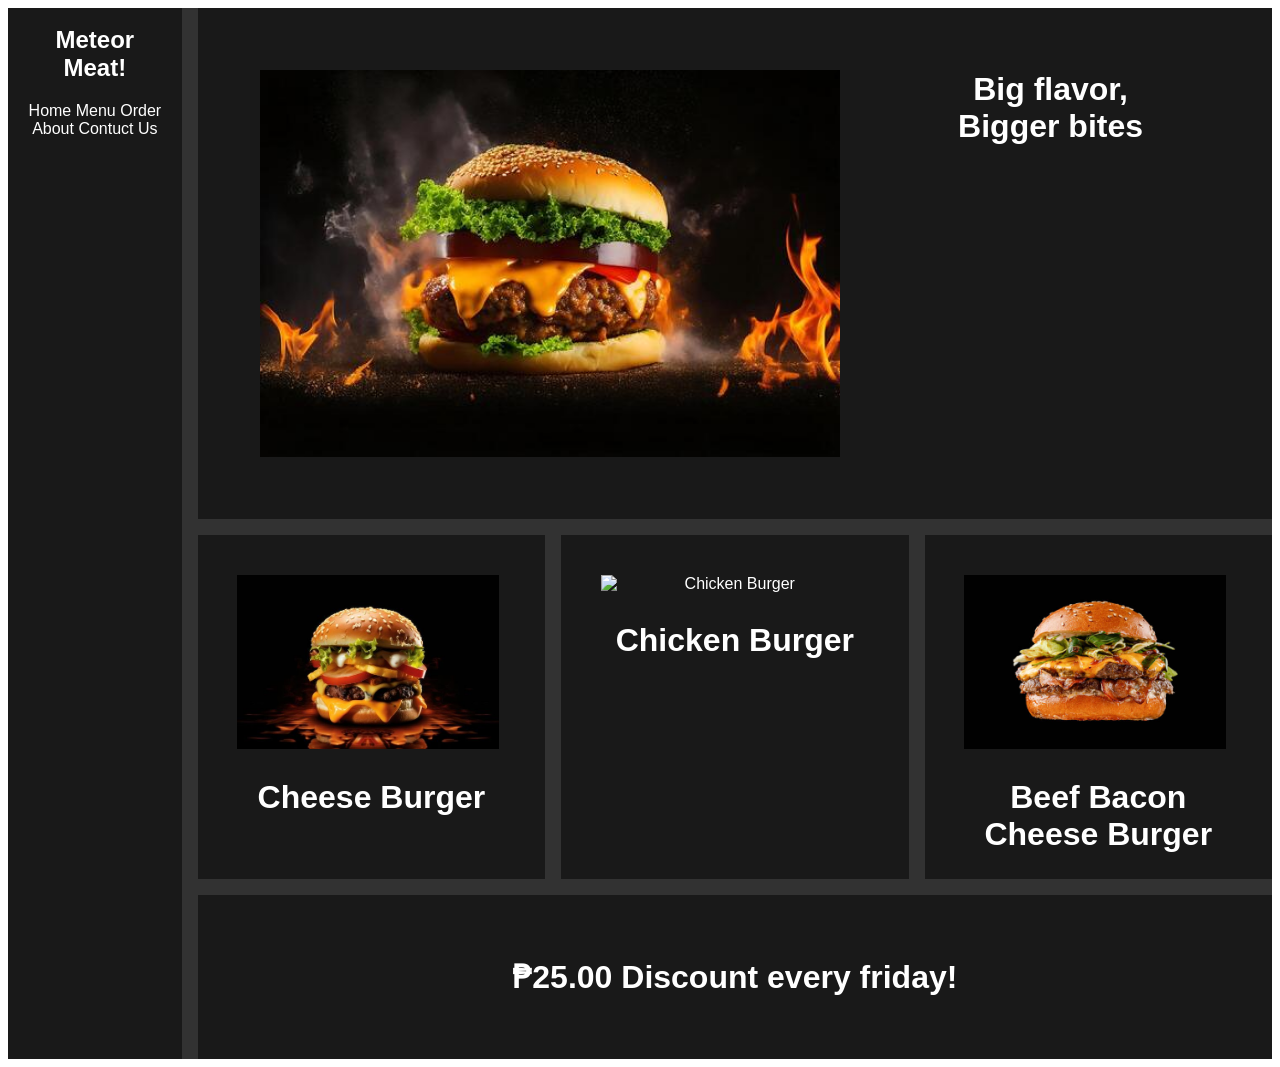
==== index.html @ 3f1e2b98 "Update index.html" ====
<!DOCTYPE html>
<html lang="en">
<head>
    <meta charset="UTF-8">
    <meta name="viewport" content="width=device-width, initial-scale=1.0">
    <link rel="stylesheet" href="style.css">
    <title>Home</title>
</head>
<body>
    <div id="Home">
        <div class="grid-container">
            <div class="card nav" style="grid-area: card-1;">
                <nav>
                    <h1 class="content">Meteor Meat!</h1>
                    <ul>
                        <a href="index.html" target="_self">Home</a>
                        <a href="menu.html" target="_self">Menu</a>
                        <a href="order.html" target="_self">Order</a>
                        <a href="about.html" target="_self">About</a>
                        <a href="contact.html" target="_self">Contuct Us</a>
                    </ul>
                </nav> 
            </div>
            <div class="card hero" style="grid-area: card-2;">
                <img src="output-pics/burgerlogo.jpg" alt="Burger Image">
                <h1 class="content">Big flavor,<br> Bigger bites</h1>
                
            </div>
            <div class="card featured" style="grid-area: card-3;">
                <img src="output-pics/chesse-burger.jpg" alt="Chesse Burger">
                <h1 class="content">Cheese Burger</h1>
            </div>
            <div class="card featured" style="grid-area: card-4;">
                <img src="output-pics/chicken_burger.webp" alt="Chicken Burger">
                <h1 class="content">Chicken Burger</h1>
            </div>
            <div class="card featured" style="grid-area: card-5;">
                <img src="output-pics/beef_bacon_burger.jpg" alt="">
                <h1 class="content">Beef Bacon Cheese Burger</h1>
            </div>
            <div class="card Promo" style="grid-area: card-6;"><h1 class="content">₱25.00 Discount every friday!</h1></div>
        </div>
    </div>
</body>
</html>
---- style.css ----
body {  font-family: Arial, Helvetica, sans-serif;
    font-size: 16px;

}

/* Home css */
#Home .grid-container {
    justify-content: center;
    margin: 0%;
    font-family: Arial, Helvetica, sans-serif;
    background-color: #323232;
    display: grid;
    grid-template-columns: 0.5fr 1fr 1fr 1fr;
    grid-template-rows: auto;
    justify-content: center;
    gap: 1em;
    grid-template-areas:
    "card-1 card-2 card-2 card-2"
    "card-1 card-3 card-4 card-5"
    "card-1 card-6 card-6 card-6";

}
.card {
    background-color: #191919;
    color: white;
    object-fit: contain;
    padding: 10px;
    justify-content: center;
    text-align: center;
}

.hero img {
    padding: 10px;
    margin: 4%;
    display: block;
    width: 55%;
    height: auto;
    float: left;
}
.hero .content {
    margin: 5%;
    align-content: center;
    align-items: center;
}

.hero .content h1{
    font-size: 20px;
    font-weight: bold;
}

.content {
    margin: 5%;
    justify-content: center;
    text-align: center;
}

.featured img{
    width: 80%;
    padding: 10px;
    place-items: center;
    display: flex;
    margin: 6%;
    text-align: center;
}

.promo {
    margin: 10%;
    text-align: justify;
}

.nav ul{
    list-style: none;
    padding: 3%;
}
.nav ul li {
    margin-left: 4%;
    margin-bottom: 20px;
}

.nav {

    display: grid;
    grid-template-rows: 30px 30px 30px 30px 30px;
}

.nav ul li a {
    color: white;
    text-decoration: none;
}


#Menu .grid-container {
    justify-content: center;
    margin: 0%;
    font-family: Arial, Helvetica, sans-serif;
    background-color: #323232;
    display: grid;
    grid-template-columns: 1fr 1fr 1fr;
    grid-template-rows: 0.5fr .5fr 1fr .5fr 1fr .5fr 1fr;
    justify-content: center;
    gap: 1em;
    grid-template-areas:
    "card-1 card-1 card-1"
    "card-2 card-2 card-2"
    "card-3 card-4 card-5"
    "card-6 card-6 card-6"
    "card-7 card-8 card-9"
    "card-10 card-10 card-10"
    "card-11 card-12 card-13";
}
/* Menu css */
#Menu .nav {
    justify-content: space-between;
    display: flex;
    align-items: center;
    padding: 10px 20px;

}

a {
    color: white;
    text-decoration: none;
}

.product img {
    height: 36%;
    width: auto;
    padding: 10px;
    place-items: center;
    display: flex;
    margin: 6%;
    text-align: center;
    margin-left: auto;
    margin-right: auto;
}

.price p,span {
    margin: 5%;
    justify-content: center;
    text-align: center;
    font: 30px;
}
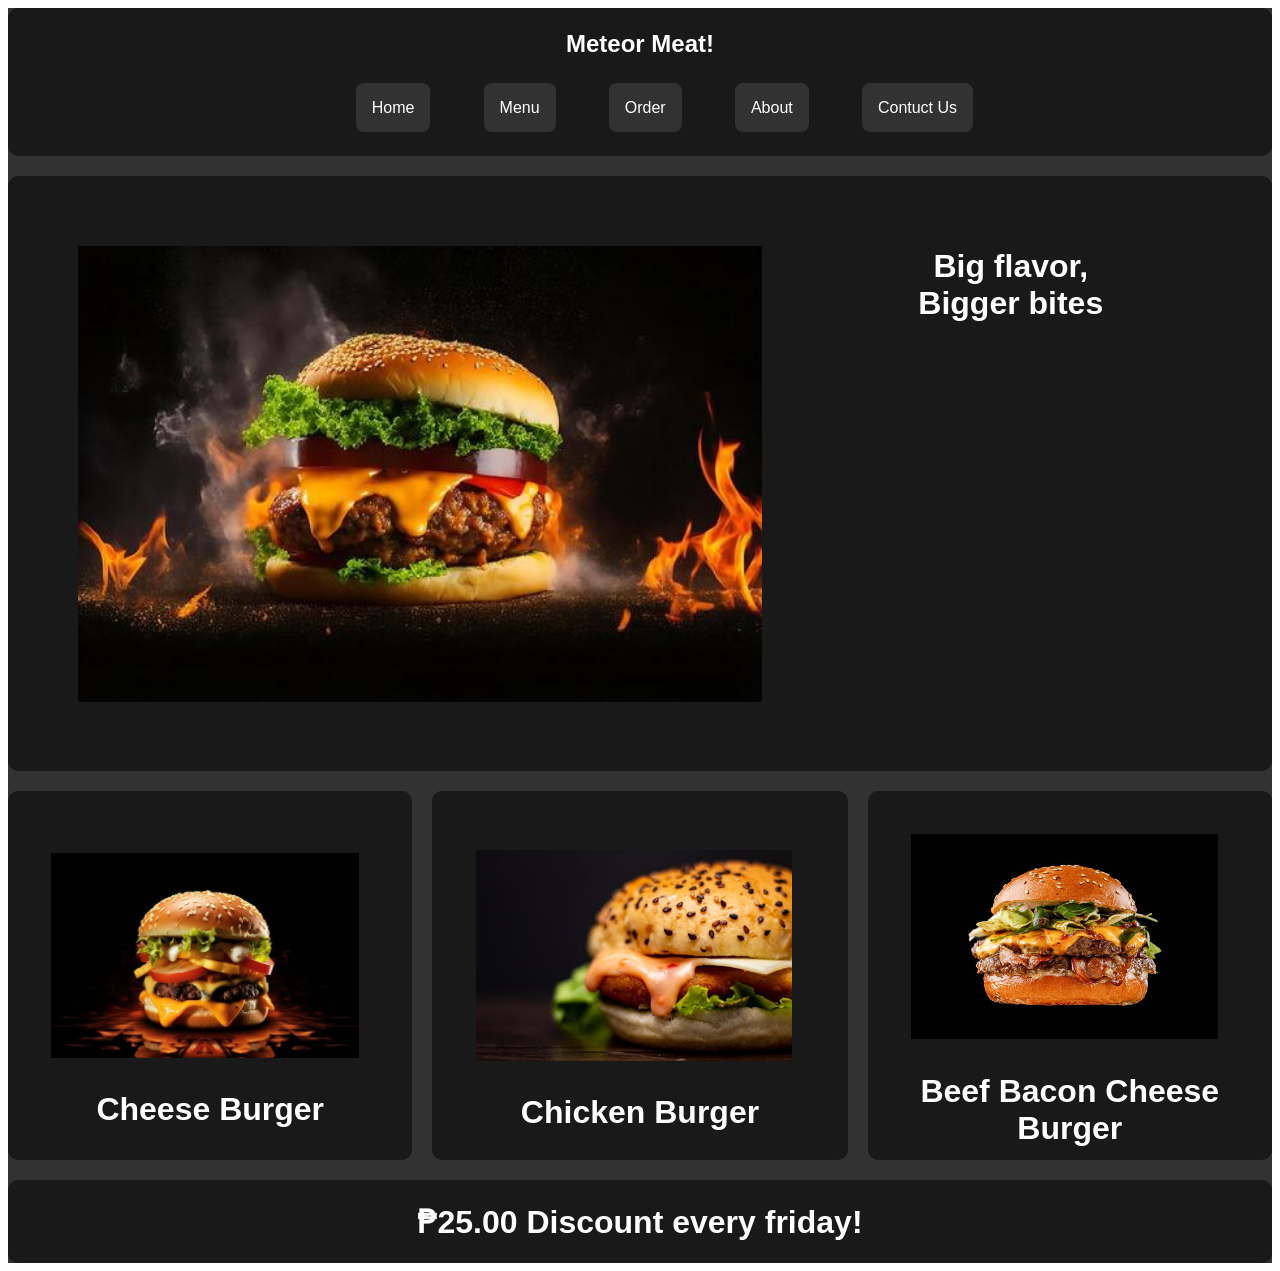
==== commit 49ecc9c2: "Update index.html" ====
--- a/index.html
+++ b/index.html
@@ -31,7 +31,7 @@
                 <h1 class="content">Cheese Burger</h1>
             </div>
             <div class="card featured" style="grid-area: card-4;">
-                <img src="output-pics/chicken_burger.webp" alt="Chicken Burger">
+                <img src="output-pics/chicken-burger.jpeg" alt="Chicken Burger">
                 <h1 class="content">Chicken Burger</h1>
             </div>
             <div class="card featured" style="grid-area: card-5;">
--- a/style.css
+++ b/style.css
@@ -1,26 +1,37 @@
 body {  font-family: Arial, Helvetica, sans-serif;
     font-size: 16px;
+    min-height: 100vh;
+    min-width: auto;
+}
+.grid-container {
+    font-family: Arial, Helvetica, sans-serif;
+    background-color: #323232;
+    margin: 0%;
+    min-height: 100vh;
+}
+
+#Home .grid-container {
+    justify-content: center;
+    margin: 0%;
+    display: grid;
+    grid-template-columns: auto;
+    grid-template-rows: auto;
+    justify-content: center;
+    gap: 20px;
+    grid-template-areas:
+    "card-1 card-1 card-1"
+    "card-2 card-2 card-2"
+    "card-3 card-4 card-5"
+    "card-6 card-6 card-6";
 
 }
 
-/* Home css */
-#Home .grid-container {
-    justify-content: center;
-    margin: 0%;
-    font-family: Arial, Helvetica, sans-serif;
-    background-color: #323232;
-    display: grid;
-    grid-template-columns: 0.5fr 1fr 1fr 1fr;
-    grid-template-rows: auto;
-    justify-content: center;
-    gap: 1em;
-    grid-template-areas:
-    "card-1 card-2 card-2 card-2"
-    "card-1 card-3 card-4 card-5"
-    "card-1 card-6 card-6 card-6";
-
-}
 .card {
+    align-content: center;
+    width: auto;
+    height: auto;
+    pad: 1em;
+    border-radius: 10px;
     background-color: #191919;
     color: white;
     object-fit: contain;
@@ -49,7 +60,7 @@
 }
 
 .content {
-    margin: 5%;
+    margin: 1%;
     justify-content: center;
     text-align: center;
 }
@@ -68,39 +79,35 @@
     text-align: justify;
 }
 
-.nav ul{
+nav ul{
     list-style: none;
-    padding: 3%;
+    padding: 1%;
 }
-.nav ul li {
+nav ul a {
+    border-radius: 8px;
+    padding: 1em;
+    background-color: #323232;
     margin-left: 4%;
     margin-bottom: 20px;
-}
-
-.nav {
-
-    display: grid;
-    grid-template-rows: 30px 30px 30px 30px 30px;
-}
-
-.nav ul li a {
     color: white;
     text-decoration: none;
 }
 
+nav{
+    display: grid;
+    grid-template-rows: repeat(5, auto);
+}
 
 #Menu .grid-container {
     justify-content: center;
     margin: 0%;
-    font-family: Arial, Helvetica, sans-serif;
-    background-color: #323232;
     display: grid;
-    grid-template-columns: 1fr 1fr 1fr;
-    grid-template-rows: 0.5fr .5fr 1fr .5fr 1fr .5fr 1fr;
+    grid-template-columns: auto;
+    grid-template-rows: auto;
     justify-content: center;
-    gap: 1em;
+    gap: 10px;
     grid-template-areas:
-    "card-1 card-1 card-1"
+    "card-1 card-1 card-1 "
     "card-2 card-2 card-2"
     "card-3 card-4 card-5"
     "card-6 card-6 card-6"
@@ -108,30 +115,18 @@
     "card-10 card-10 card-10"
     "card-11 card-12 card-13";
 }
-/* Menu css */
-#Menu .nav {
-    justify-content: space-between;
-    display: flex;
-    align-items: center;
-    padding: 10px 20px;
-
-}
-
 a {
     color: white;
     text-decoration: none;
 }
 
 .product img {
-    height: 36%;
-    width: auto;
+    width: 80%;
     padding: 10px;
     place-items: center;
     display: flex;
     margin: 6%;
     text-align: center;
-    margin-left: auto;
-    margin-right: auto;
 }
 
 .price p,span {
@@ -140,3 +135,33 @@
     text-align: center;
     font: 30px;
 }
+
+#order .grid-container{
+    display: grid;
+    margin: 0%;
+    gap: 10px;
+    justify-content: center;
+    grid-template-columns: repeat(2,1fr);
+    grid-template-rows: repeat(7,1fr);
+    grid-template-areas: 
+    "card-1 card-1"
+    "card-2 card-2"
+    "card-3 card-4"
+    "card-5 card-6"
+    "card-7 card-8"
+    "card-9 card-9"
+    "card-10 card-10";
+}
+
+#about .grid-container {
+    display: grid;
+    margin: 0%;
+    gap: 10px;
+    justify-content: center;
+    grid-template-columns: repeat(2,1fr);
+    grid-template-rows: repeat(3,1fr);
+    grid-template-areas: 
+    "card-1 card-1"
+    "card-2 card-3"
+    "card-4 card-5"
+}
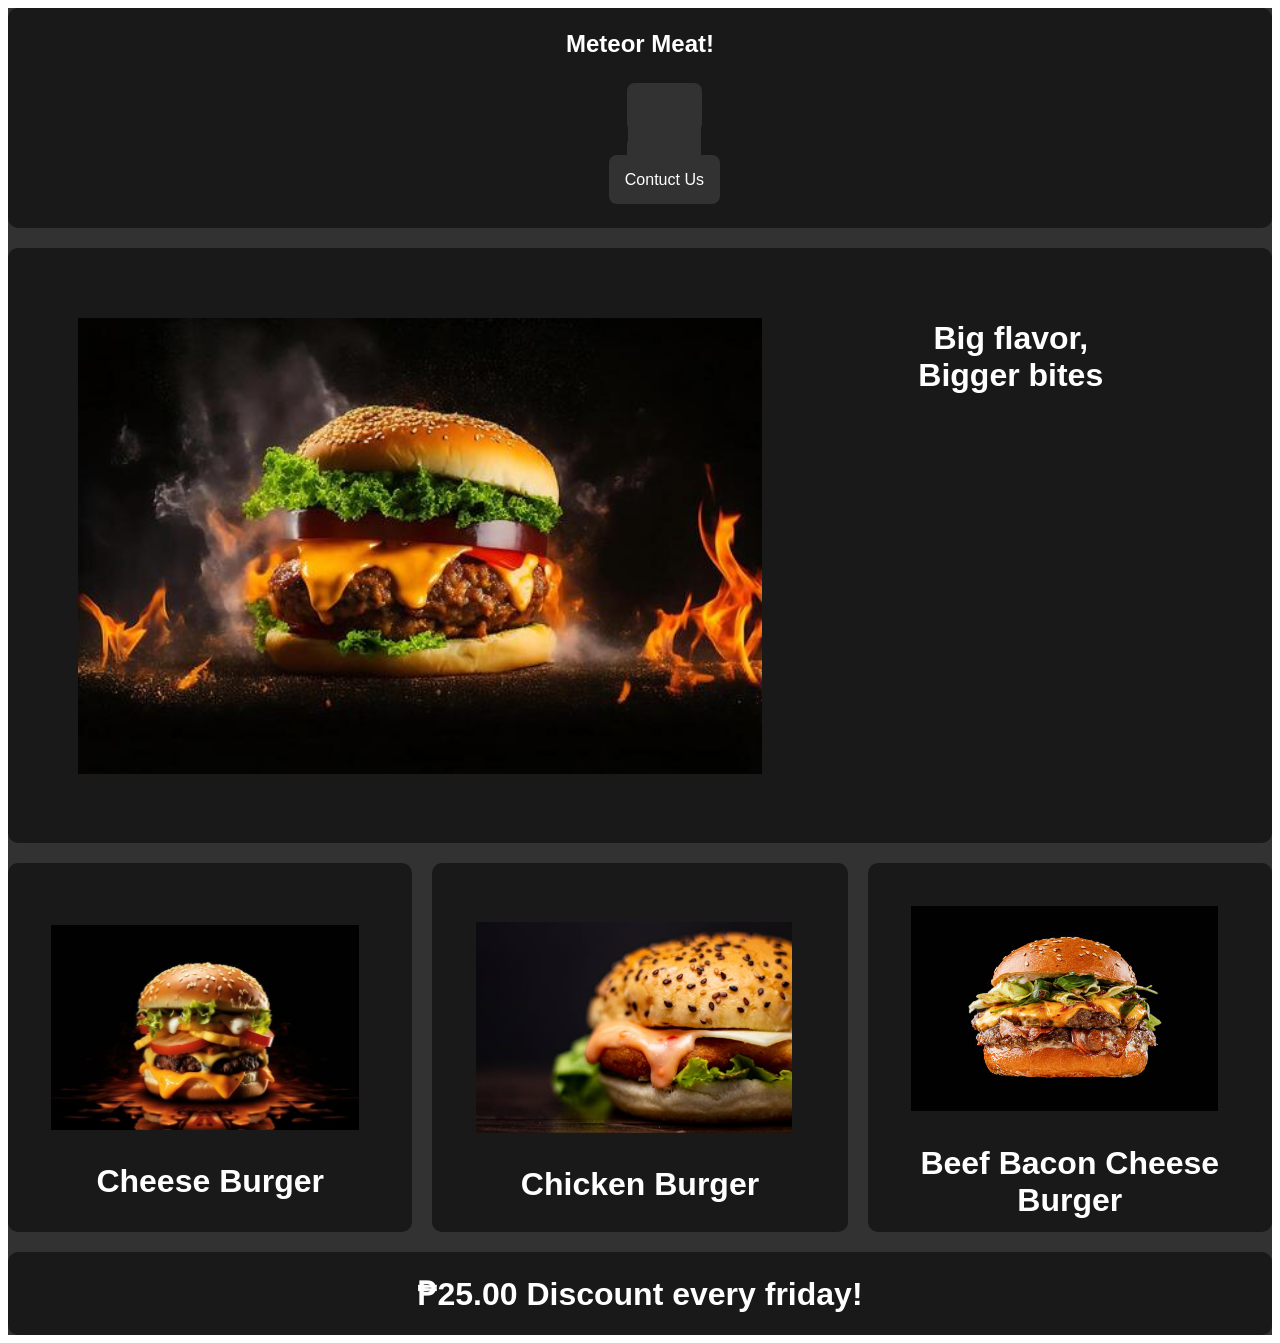
==== commit 85d4b405: "Update index.html" ====
--- a/index.html
+++ b/index.html
@@ -1,6 +1,6 @@
 <!DOCTYPE html>
 <html lang="en">
-<head>
+<head> 
     <meta charset="UTF-8">
     <meta name="viewport" content="width=device-width, initial-scale=1.0">
     <link rel="stylesheet" href="style.css">
@@ -13,11 +13,11 @@
                 <nav>
                     <h1 class="content">Meteor Meat!</h1>
                     <ul>
-                        <a href="index.html" target="_self">Home</a>
-                        <a href="menu.html" target="_self">Menu</a>
-                        <a href="order.html" target="_self">Order</a>
-                        <a href="about.html" target="_self">About</a>
-                        <a href="contact.html" target="_self">Contuct Us</a>
+                        <li><a href="index.html" target="_self">Home</a></li>
+                        <li><a href="menu.html" target="_self">Menu</a></li>
+                        <li><a href="order.html" target="_self">Order</a></li>
+                        <li><a href="about.html" target="_self">About</a></li>
+                        <li><a href="contact.html" target="_self">Contuct Us</a></li>
                     </ul>
                 </nav> 
             </div>
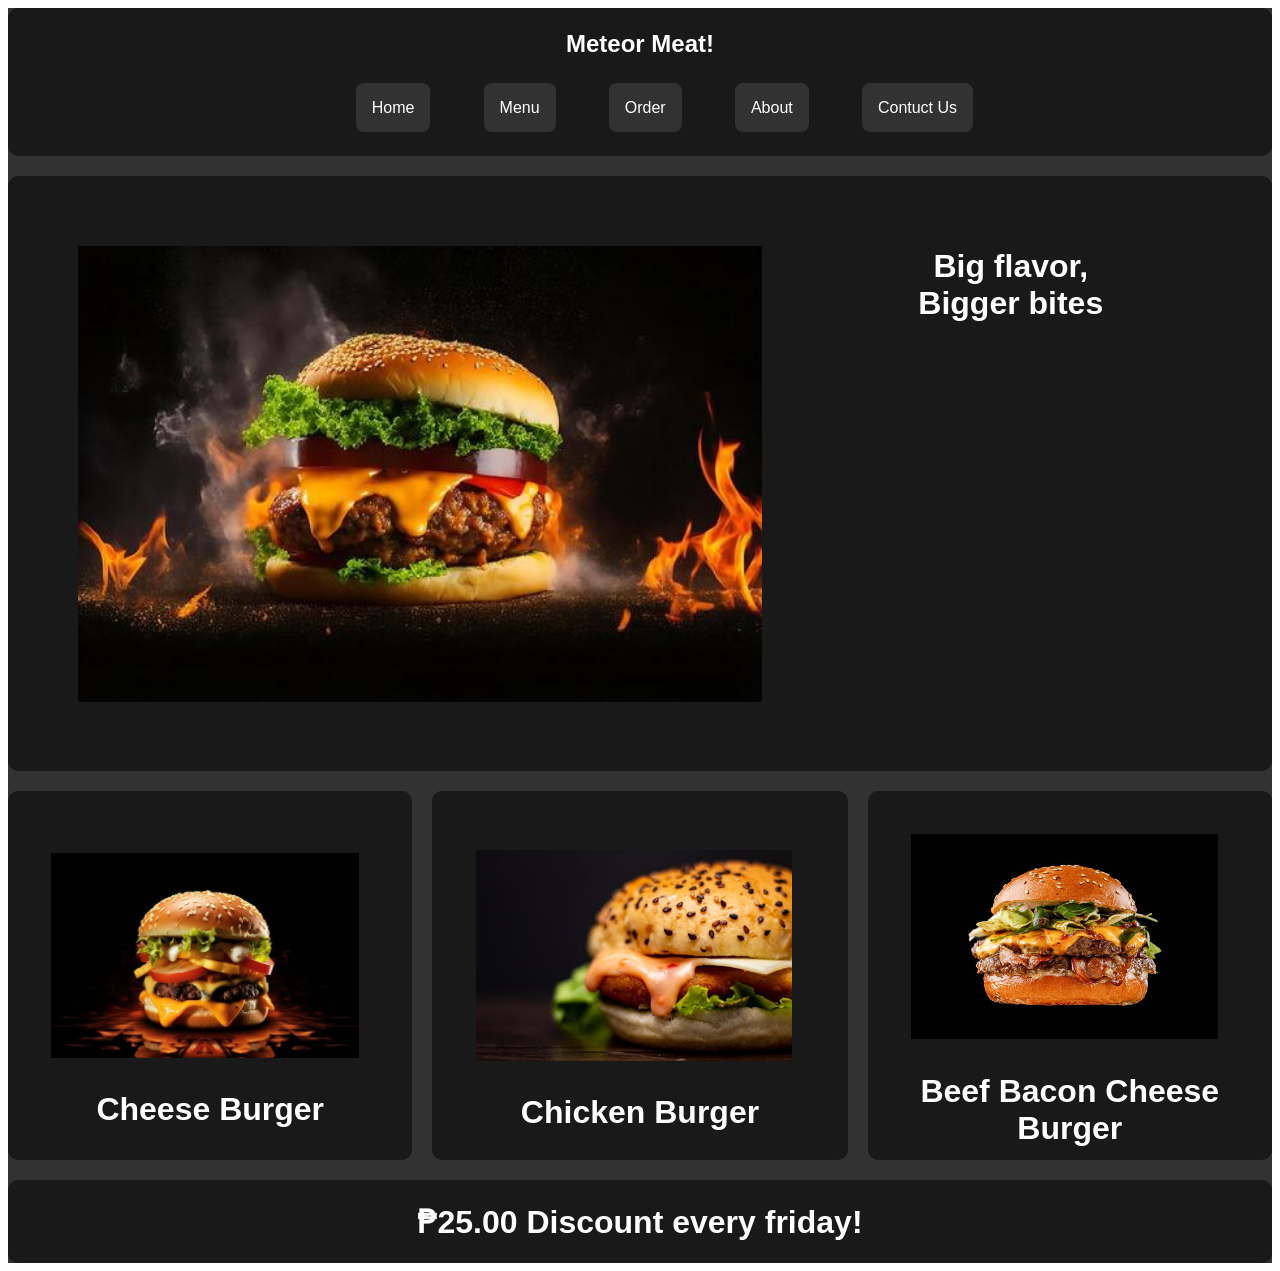
==== commit 7f5ae9d3: "Update index.html" ====
--- a/index.html
+++ b/index.html
@@ -1,4 +1,4 @@
-<!DOCTYPE html>
+<!DOCTYPE html> 
 <html lang="en">
 <head> 
     <meta charset="UTF-8">
@@ -13,11 +13,13 @@
                 <nav>
                     <h1 class="content">Meteor Meat!</h1>
                     <ul>
-                        <li><a href="index.html" target="_self">Home</a></li>
-                        <li><a href="menu.html" target="_self">Menu</a></li>
-                        <li><a href="order.html" target="_self">Order</a></li>
-                        <li><a href="about.html" target="_self">About</a></li>
-                        <li><a href="contact.html" target="_self">Contuct Us</a></li>
+                       <li>
+                           <a href="index.html" target="_self">Home</a>
+                           <a href="menu.html" target="_self">Menu</a>
+                           <a href="order.html" target="_self">Order</a>
+                           <a href="about.html" target="_self">About</a>
+                           <a href="contact.html" target="_self">Contuct Us</a>
+                       </li>
                     </ul>
                 </nav> 
             </div>
--- a/style.css
+++ b/style.css
@@ -165,3 +165,15 @@
     "card-2 card-3"
     "card-4 card-5"
 }
+
+#contact .grid-container {
+    display: grid;
+    margin: 0%;
+    gap: 10px;
+    justify-content: center;
+    grid-template-columns: 1fr;
+    grid-template-rows: 1fr, 1fr;
+    grid-template-areas: 
+    "card-1"
+    "card-2"
+}
